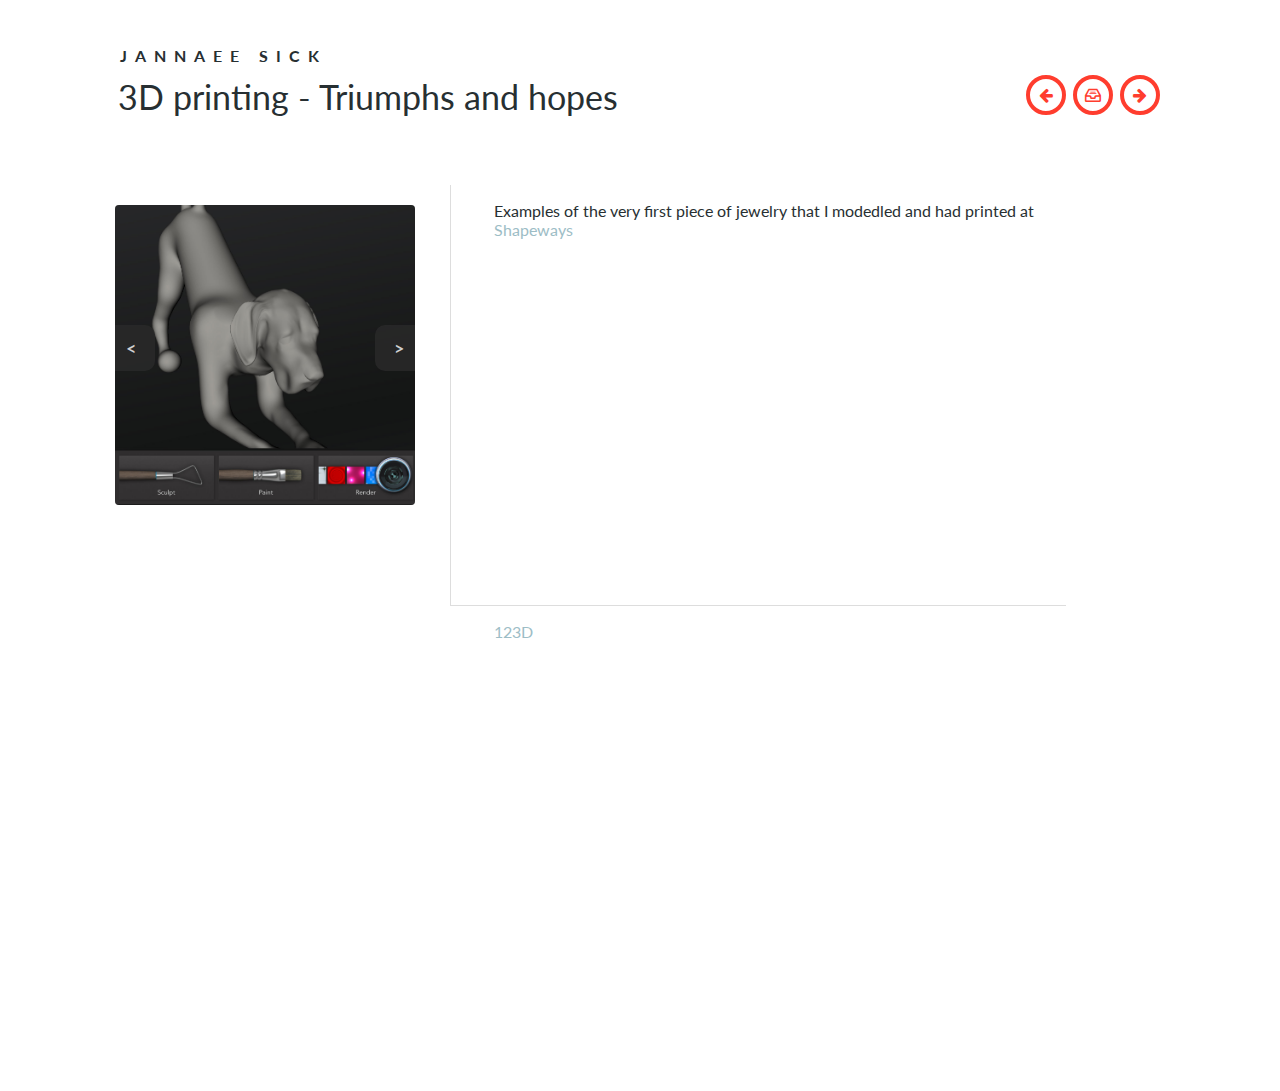
==== lets-chat.html @ ab6def6c "Replaced let's socialize with let's chat" ====
<!DOCTYPE html>
<html lang="en" class="no-js">
	<head>
		<meta charset="UTF-8" />
		<meta http-equiv="X-UA-Compatible" content="IE=edge,chrome=1"> 
		<meta name="viewport" content="width=device-width, initial-scale=1.0"> 
		<title>Jannaee Sick: Web Developer and Designer</title>
		<meta name="description" content="Jannaee's Sandbox" />
		<meta name="keywords" content="Web Developer, 3D Design, 3D printing, Designer, Front-end Development" />
		<meta name="author" content="portfolio" />
		<link rel="shortcut icon" href="../favicon.ico">
		<link rel="stylesheet" type="text/css" href="css/default.css" />
		<link rel="stylesheet" type="text/css" href="css/component.css" />
		<link rel="stylesheet" type="text/css" href="css/simpleslider.css" />
		<script src="js/modernizr.custom.js"></script>
		<script src="http://code.jquery.com/jquery-1.9.1.min.js"></script>
		<script src="js/simpleslider.js"></script><!--Goal rewrite script-->

	</head>

	<body>
		<div class="container">
			<header class="clearfix">
				<span>Jannaee Sick</span>
				<h1>3D printing - Triumphs and hopes</h1>
				<nav>
					<a href="#" class="bp-icon bp-icon-prev" data-info="previous"><span>Previous</span></a>
					<a href="index.html" class="bp-icon bp-icon-archive" data-info="homepage"><span>Go home</span></a>
					<a href="" class="bp-icon bp-icon-next" data-info="next"><span>Next</span></a>					
				</nav>
			</header>	
			<div class="main">

				<ul class="cbp-ig-grid">

					<li>
					<div id="slider"><!--Simple slider from http://codepen.io/zuraizm/pen/vGDHl-->
						<a href="#" class="control_next">></a>
						<a href="#" class="control_prev"><</a>
						<ul>
							<li><img src="img/raw-model-1.jpg"></li>
							<li><img src="img/raw-model-2.jpg"></li>
							<li><img src="img/3d-raro-side-square.jpg"></li>
							<li><img src="img/3d-raro-square.jpg"></li>
						</ul>
					</div>
					</li>

					<li class="description-panel">
						<p>Examples of the very first piece of jewelry that I modedled and had printed at
							<a href="https://www.shapeways.com/designer/jannaee">Shapeways</a>
						</p>
					</li>
					<li>

					</li>
					<li class="description-panel">					
						<p><a href="http://mydogisbiggerthanyourdog.files.wordpress.com/2014/02/photo.png">123D </a></p>
					</li>

				<!--End of description panel div-->					
				</ul>
			</div><!--End of main div-->
		</div>	<!--End of container div-->

	
	</body>
</html>
---- css/default.css ----
/* General Blueprint Style */
@import url(http://fonts.googleapis.com/css?family=Lato:300,400,700);
@font-face {
	font-family: 'bpicons';
	src:url('../fonts/bpicons/bpicons.eot');
	src:url('../fonts/bpicons/bpicons.eot?#iefix') format('embedded-opentype'),
		url('../fonts/bpicons/bpicons.woff') format('woff'),
		url('../fonts/bpicons/bpicons.ttf') format('truetype'),
		url('../fonts/bpicons/bpicons.svg#bpicons') format('svg');
	font-weight: normal;
	font-style: normal;
} 
/* Made with http://icomoon.io/ */

/*Color Palatte from kuler */

/*---------------
https://kuler.adobe.com/clean-modern-color-theme-1183442/edit/?copy=true&base=2&rule=Custom&selected=3&name=Copy%20of%20clean%20modern&mode=rgb&rgbvalues=0.15294117647058825,0.1843137254901961,0.19607843137254902,0.615686274509804,0.7411764705882353,0.7764705882352941,1,1,1,1,0.23921568627450981,0.1803921568627451,0.8549019607843137,0.9176470588235294,0.9372549019607843&swatchOrder=0,1,2,3,4

Gray - #272F32, rgb(39, 47, 50)
Use - body copy only

PowderBlue- #9DBDC6, rgb(157,189,198)
Use - unknown

white -#FFFFFF, rgb(255, 255, 255)
Use - unknown

Red - #FF3D2E, rgb(255, 61, 46)
Use - Dominate color

Baby Blue - DAEAEF, rgb(DAEAEF)
User - unknown
---------------*/

*, *:after, *:before { -webkit-box-sizing: border-box; -moz-box-sizing: border-box; box-sizing: border-box; }
body, html { font-size: 100%; padding: 0; margin: 0;}

/* Clearfix hack by Nicolas Gallagher: http://nicolasgallagher.com/micro-clearfix-hack/ */
.clearfix:before, .clearfix:after { content: " "; display: table; }
.clearfix:after { clear: both; }

body {
    font-family: 'Lato', Calibri, Arial, sans-serif;
    color: #272F32;
    min-width: 420px;
}

a {
	color: #f0f0f0;
	text-decoration: none;
}
img{
	height: 100%
}
a:hover {
	color: #000;
}

.container > header {
	width: 90%;
	max-width: 69em;
	margin: 0 auto;
	padding: 2.875em 1.875em 1.875em;
}

.main {
	width: 90%;
	padding: 1em;
	margin: 0 auto;
}

.container > header h1 {
	font-size: 2.125em;
	line-height: 1.3;
	margin: 0 0 0.6em 0;
	float: left;
	font-weight: 400;
}

.container > header > span {
	display: block;
	position: relative;
	z-index: 9999;
	font-weight: 700;
	text-transform: uppercase;
	letter-spacing: 0.5em;
	padding: 0 0 0.6em 0.1em;
}

.container > header > span span:after {
	width: 30px;
	height: 30px;
	left: -12px;
	font-size: 50%;
	top: -8px;
	font-size: 75%;
	position: relative;
}

.container > header > span span:hover:before {
	content: attr(data-content);
	text-transform: none;
	text-indent: 0;
	letter-spacing: 0;
	font-weight: 300;
	font-size: 110%;
	padding: 0.8em 1em;
	line-height: 1.2;
	text-align: left;
	left: auto;
	margin-left: 4px;
	position: absolute;
	color: #fff;
	background: #FF3D2E;
}

.container > header nav {
	float: right;
	text-align: center;
}

.container > header nav a {
	display: inline-block;
	position: relative;
	text-align: left;
	width: 2.5em;
	height: 2.5em;
	background: #fff;
	border-radius: 50%;
	margin: 0 0.1em;
	border: 4px solid #FF3D2E;
}

.container > header nav a > span {
	display: none;
}

.container > header nav a:hover:before {
	content: attr(data-info);
	color: #FF3D2E;
	position: absolute;
	width: 600%;
	top: 120%;
	text-align: right;
	right: 0;
	pointer-events: none;
}

.container > header nav a:hover {
	background: #FF3D2E;
}

.bp-icon:after {
	font-family: 'bpicons';
	speak: none;
	font-style: normal;
	font-weight: normal;
	font-variant: normal;
	text-transform: none;
	text-align: center;
	color: #FF3D2E;
	-webkit-font-smoothing: antialiased;
}

.container > header nav .bp-icon:after {
	position: absolute;
	top: 0;
	left: 0;
	width: 100%;
	height: 100%;
	line-height: 2;
	text-indent: 0;
}

.container > header nav a:hover:after {
	color: #fff;
}

.bp-icon-next:after {
	content: "\e000";
}
.bp-icon-drop:after {
	content: "\e001";
}
.bp-icon-archive:after {
	content: "\e002";
}
.bp-icon-about:after {
	content: "\e003";
}
.bp-icon-prev:after {
	content: "\e004";
}

@media screen and (max-width: 55em) {

	.container > header h1,
	.container > header nav {
		float: none;
	}

	.container > header > span,
	.container > header h1 {
		text-align: center;
	}

	.container > header nav {
		margin: 0 auto;
	}

	.container > header > span {
		text-indent: 30px;
	}
}
---- css/component.css ----
@font-face {
	font-family: 'anyoldicon';
	src:url('../fonts/anyoldicon/anyoldicon.eot');
	src:url('../fonts/anyoldicon/anyoldicon.eot?#iefix') format('embedded-opentype'),
		url('../fonts/anyoldicon/anyoldicon.woff') format('woff'),
		url('../fonts/anyoldicon/anyoldicon.ttf') format('truetype'),
		url('../fonts/anyoldicon/anyoldicon.svg#anyoldicon') format('svg');
	font-weight: normal;
	font-style: normal;
}


/* General grid styles */
.cbp-ig-grid {
	list-style: none;
	padding: 0 0 50px 0;  /*modify and add to a meda query */
	margin: 0;
}

/*Description panel updates*/
.cbp-ig-grid .descriptionPanel {
	list-style: none;
	margin: 0;
}

.cbp-ig-grid .descriptionPanel:after { 
	clear: none; 
}


/* Clear floats */
.cbp-ig-grid:before, 
.cbp-ig-grid:after { 
	content: " "; 
	display: table; 
}

.cbp-ig-grid:after { 
	clear: both; 
}

/* grid item */
.cbp-ig-grid li {
	width: 33%;
	float: left;
	height: 420px;
	text-align: center;
	border-top: 1px solid #ddd;
}

/*grid layout for inner pages*/
.cbp-ig-grid li p{
	float: left;
	text-align: left;
	padding-left: 30px;
}
 
/* we are using a combination of borders and box shadows to control the grid lines */
.cbp-ig-grid li:nth-child(-n+3){
	border-top: none;
}

.cbp-ig-grid li:nth-child(3n-1),
.cbp-ig-grid li:nth-child(3n-2) {
	box-shadow: 1px 0 0 #ddd;
}

.cbp-ig-grid li.description-panel:nth-child(3n-1),
.cbp-ig-grid li.description-panel:nth-child(3n-2) {
	box-shadow: none;
}

li.description-panel p a {
	color: #9DBDC6;
}

li.description-panel p a:hover{
	color: #272F32;
}

/*Inner page layout
.cbp-ig-grid, .descriptionPanel li p:nth-child(2n-1) {
	box-shadow: 0;
}
*/

li.description-panel{
	float: left;	
	margin-left: 0px;
	padding-left: 14px;
	width: 55%;
	box-shadow: 1px 0 0 #ddd;
}
/*
.description-panel{}*/

/* anchor style */
.cbp-ig-grid li > a {
	display: block;
	height: 100%;
	color: #FF3D2E;
	-webkit-transition: background 0.2s;
	-moz-transition: background 0.2s;
	transition: background 0.2s;
}

/* the icon with pseudo class for icon font */
.cbp-ig-icon {
	padding: 30px 0 0 0;
	display: block;
	-webkit-transition: -webkit-transform 0.2s;
	transition: -moz-transform 0.2s;
	transition: transform 0.2s;
}

.cbp-ig-icon:before {
	font-family: 'anyoldicon';
	font-size: 14em;
	speak: none;
	font-style: normal;
	font-weight: normal;
	font-variant: normal;
	text-transform: none;
	line-height: 1;
	-webkit-font-smoothing: antialiased;
}

.cbp-ig-icon-shoe:before {
	content: "\e000";
}

.cbp-ig-icon-ribbon:before {
	content: "\e001";
}

.cbp-ig-icon-milk:before {
	content: "\e002";
}

.cbp-ig-icon-whippy:before {
	content: "\e003";
}

.cbp-ig-icon-spectacles:before {
	content: "\e004";
}

.cbp-ig-icon-doumbek:before {
	content: "\e007";
}

.icon-jannaee:before {
	content: url("../fonts/custom/jannaee-sick-profile.svg");
}

.icon-jannaee:hover {
	content: url("../fonts/custom/jannaee-sick-profile-3.svg");
}
/*ul.cbp-ig-grid li a{
		border: 6px solid #525;

}*/


/* title element */
.cbp-ig-grid .cbp-ig-title {
	margin: 20px 0 10px 0;
	padding: 20px 0 0 0;
	font-size: 2em;
	position: relative;
	-webkit-transition: -webkit-transform 0.2s;
	-moz-transition: -moz-transform 0.2s;
	transition: transform 0.2s;

}

.cbp-ig-grid .cbp-ig-title:before {
	content: '';
	position: absolute;
	background: #FF3D2E;
	width: 160px;
	height: 6px;
	top: 0px;
	left: 50%;
	margin: -10px 0 0 -80px;
	-webkit-transition: margin-top 0.2s; /* top or translate does not seem to work in Firefox */
	-moz-transition: margin-top 0.2s;
	transition: margin-top 0.2s;
}

.cbp-ig-grid .cbp-ig-category {
	text-transform: uppercase;
	display: inline-block;
	font-size: 1em;
	letter-spacing: 1px;
	color: #fff;
	-webkit-transform: translateY(10px);
	-moz-transform: -moz-translateY(10px);
	-ms-transform: -ms-translateY(10px);
	transform: translateY(10px);
	opacity: 0;
	-webkit-transition: -webkit-transform 0.3s, opacity 0.2s;
	-moz-transition: -moz-transform 0.3s, opacity 0.2s;
	-webkit-transition: transform 0.3s, opacity 0.2s;
}

.cbp-ig-grid li:hover .cbp-ig-category,
.touch .cbp-ig-grid li .cbp-ig-category {
	opacity: 1;
	-webkit-transform: translateY(0px);
	-moz-transform: translateY(0px);
	-ms-transform: translateY(0px);
	transform: translateY(0px);
}

/* Hover styles */

.cbp-ig-grid li > a:hover {
	background: #FF3D2E;
}

.cbp-ig-grid li > a:hover .cbp-ig-icon {
	-webkit-transform: translateY(10px);
	-moz-transform: translateY(10px);
	-ms-transform: translateY(10px);
	transform: translateY(10px);
}

.cbp-ig-grid li > a:hover .cbp-ig-icon:before,
.cbp-ig-grid li > a:hover .cbp-ig-title {
	color: #fff;
}

.cbp-ig-grid li > a:hover .cbp-ig-title {
	-webkit-transform: translateY(-30px);
	-moz-transform: translateY(-30px);
	-ms-transform: translateY(-30px);
	transform: translateY(-30px);
}

.cbp-ig-grid li > a:hover .cbp-ig-title:before {
	background: #fff;
	margin-top: 80px;
}

.descriptionImg{ width: 100%}


 /*If the max width is 1004 px*/
@media screen and (max-width: 62.75em) {
	.cbp-ig-grid li {
		width: 50%;
	}

	/* reset the grid lines */
	.cbp-ig-grid li:nth-child(-n+3){
		border-top: 1px solid #ddd;
	}

	.cbp-ig-grid li:nth-child(3n-1),
	.cbp-ig-grid li:nth-child(3n-2) {
		box-shadow: none;
	}

	.cbp-ig-grid li:nth-child(-n+2){
		border-top: none;
	}

	.cbp-ig-grid li:nth-child(2n-1) {
		box-shadow: 1px 0 0 #ddd;
	}
	.description-panel {
		width: 45%;
	}
	.description-panel li:nth-child(3n-1){
		box-shadow: none;
	}
}

/*If the max width is 665px*/
@media screen and (max-width: 41.6em) { 
	.cbp-ig-grid li {
		width: 100%;
	}

	.cbp-ig-grid li:nth-child(-n+2){
		border-top: 1px solid #ddd;
	}

	.cbp-ig-grid li:nth-child(2n-1) {
		box-shadow: none
	}

	.cbp-ig-grid li:first-child {
		border-top: none;
	}
	.description-panel{
		width: 90%;
	}	
	.cbp-ig-grid li p{
		padding-left: 0px
	}

	li.description-panel{
		padding: 7px;
		font-size: 135%;		
	}	
}

/*If the max width is 400px*/
@media screen and (max-width: 25em) { 
	.cbp-ig-grid {
		font-size: 90%;
	}

	.cbp-ig-grid .cbp-ig-category {
		margin-top: 20px;
	}
	li.description-panel{
		font-size: 135%;
		padding-right: 5%;
	}		

}
---- css/simpleslider.css ----
#slider {
		  position: relative;
		  overflow: hidden;
		  margin: 20px auto 0 auto;
		  border-radius: 4px;
		}

		#slider ul {
		  position: relative;
		  margin: 0;
		  padding: 0;
		  height: 200px;
		  list-style: none;
		}

		#slider ul li {
		  position: relative;
		  display: block;
		  float: left;
		  margin: 0;
		  padding: 0;
		  width: 300px;
		  height: 300px;
		  background: #ccc;
		  text-align: center;
		  line-height: 300px;
		}

		a.control_prev, a.control_next {
		  position: absolute;
		  top: 40%;
		  z-index: 999;
		  display: block;
		  padding: 4% 3%;
		  width: 16%;
		  height: auto;
		  background: #2a2a2a;
		  color: #fff;
		  text-decoration: none;
		  font-weight: 600;
		  font-size: 18px;
		  opacity: 0.8;
		  cursor: pointer;
		}

		a.control_prev:hover, a.control_next:hover {
		  opacity: 1;
		  -webkit-transition: all 0.2s ease;
		}

		a.control_prev {
		  border-radius: 0 10px 10px 0;
		  left: -8px
		}

		a.control_next {
		  right: -8px;
		  border-radius: 10px 0 0 10px;
		}

		.slider_option {
		  position: relative;
		  margin: 10px auto;
		  width: 160px;
		  font-size: 18px;
		}

/*If the min width is 665px*/
/*@media screen and (min-width: 41.6em) { 

			#slider{
				padding:20px;
				background-color: white;

			}
			body{background-color: black}

}*/
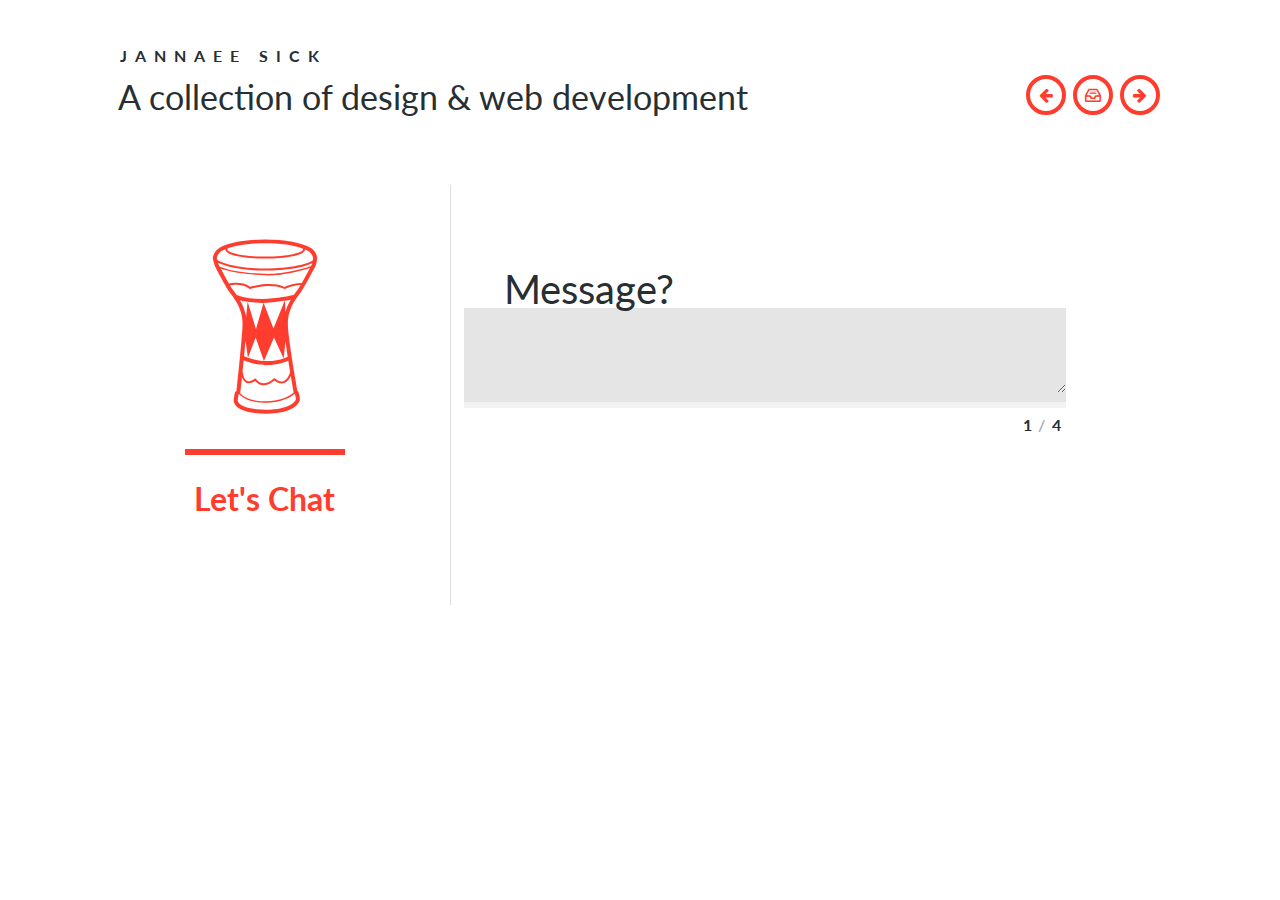
==== commit fb2599d4: "updated to include stepsforms enhancement" ====
--- a/lets-chat.html
+++ b/lets-chat.html
@@ -8,21 +8,22 @@
 		<meta name="description" content="Jannaee's Sandbox" />
 		<meta name="keywords" content="Web Developer, 3D Design, 3D printing, Designer, Front-end Development" />
 		<meta name="author" content="portfolio" />
+		
+		<!-- css styles & favicon -->
 		<link rel="shortcut icon" href="../favicon.ico">
 		<link rel="stylesheet" type="text/css" href="css/default.css" />
 		<link rel="stylesheet" type="text/css" href="css/component.css" />
-		<link rel="stylesheet" type="text/css" href="css/simpleslider.css" />
+
+		<!-- scripts -->
+		<script src="js/jquery-1.11.1.min.js"></script>
 		<script src="js/modernizr.custom.js"></script>
-		<script src="http://code.jquery.com/jquery-1.9.1.min.js"></script>
-		<script src="js/simpleslider.js"></script><!--Goal rewrite script-->
 
 	</head>
-
 	<body>
 		<div class="container">
 			<header class="clearfix">
 				<span>Jannaee Sick</span>
-				<h1>3D printing - Triumphs and hopes</h1>
+				<h1>A collection of design &amp; web development </h1>
 				<nav>
 					<a href="#" class="bp-icon bp-icon-prev" data-info="previous"><span>Previous</span></a>
 					<a href="index.html" class="bp-icon bp-icon-archive" data-info="homepage"><span>Go home</span></a>
@@ -30,39 +31,87 @@
 				</nav>
 			</header>	
 			<div class="main">
-
 				<ul class="cbp-ig-grid">
-
-					<li>
-					<div id="slider"><!--Simple slider from http://codepen.io/zuraizm/pen/vGDHl-->
-						<a href="#" class="control_next">></a>
-						<a href="#" class="control_prev"><</a>
-						<ul>
-							<li><img src="img/raw-model-1.jpg"></li>
-							<li><img src="img/raw-model-2.jpg"></li>
-							<li><img src="img/3d-raro-side-square.jpg"></li>
-							<li><img src="img/3d-raro-square.jpg"></li>
-						</ul>
-					</div>
-					</li>
-
-					<li class="description-panel">
-						<p>Examples of the very first piece of jewelry that I modedled and had printed at
-							<a href="https://www.shapeways.com/designer/jannaee">Shapeways</a>
-						</p>
-					</li>
-					<li>
+					<li >
+						<a href="#">
+							<span class="cbp-ig-icon cbp-ig-icon-doumbek"></span>
+							<h3 class="cbp-ig-title">Let's Chat</h3>
+							<span class="cbp-ig-category">where i hangout in the digital world</span>
+						</a>
 
 					</li>
-					<li class="description-panel">					
-						<p><a href="http://mydogisbiggerthanyourdog.files.wordpress.com/2014/02/photo.png">123D </a></p>
-					</li>
+				
+				<li class="description-panel">
+						<p>
+							<form id="contactForm" class="mainForm" autocomplete="off">
+								<div class="mainForm-inner">
+									<dl class="questions">
+										<dd>
+											<span><label for="q4">Message?</label></span>
+											<textarea id="q4" name="q4" type="text"></textarea>
+										</dd>								
+									
+										<dd>
+											<span><label for="q1">What's your name?</label></span>
+											<input id="q1" name="q1" type="text" />
+										</dd>
+										<dd>
+											<span><label for="q2">Phone</label></span>
+											<input id="q2" name="q2" type="tel" />
+										</dd>	
+										<dd>
+											<span><label for="q3">Email</label></span>
+											<input id="q3" name="q3" type="text" />
+										</dd>		
+							
+									</dl>
+									<button class="submit" type="submit">Send</button>
+									<div class="controls">
+										<button class="next"></button>
+										<div class="progress"></div>
+										<span class="number">
+											<span class="number-current"></span>
+											<span class="number-total"></span>
+										</span>
+										<span class="error-message"></span>
+									</div>
+								</div>
+								<span class="message"></span>
 
+							</form>
+						</p>
+				</li>
 				<!--End of description panel div-->					
 				</ul>
 			</div><!--End of main div-->
 		</div>	<!--End of container div-->
 
-	
+	<!-- Script provided from coDrops tutorial https://raw.githubusercontent.com/codrops/MinimalForm/master/index.html -->
+	<script src="js/classie.js"></script>
+	<script src="js/stepsform.js"></script>		
+	<script>
+			var contactForm = document.getElementById( 'contactForm' );
+
+			new stepsForm( contactForm, {
+				onSubmit : function( form ) {
+					// hide form
+					classie.addClass( contactForm.querySelector( '.mainForm-inner' ), 'hide' );
+
+					/*
+					form.submit()
+					or
+					AJAX request (maybe show loading indicator while we don't have an answer..)
+
+					<!--Jannaee to do: have script go to google docs form: https://wiki.base22.com/pages/viewpage.action?pageId=72942000-->
+					*/
+
+					// let's just simulate something...
+					var messageEl = contactForm.querySelector( '.message' );
+					messageEl.innerHTML = 'Thank you for your interest.<br /> I will be in touch with you soon.';
+					classie.addClass( messageEl, 'show' );
+				}
+			} );
+		</script>
+
 	</body>
 </html>
--- a/css/default.css
+++ b/css/default.css
@@ -44,6 +44,11 @@
     font-family: 'Lato', Calibri, Arial, sans-serif;
     color: #272F32;
     min-width: 420px;
+}
+
+textarea{
+	font-family: 'Lato', Calibri, Arial, sans-serif;
+    color: #272F32;
 }
 
 a {
--- a/css/component.css
+++ b/css/component.css
@@ -1,3 +1,16 @@
+/********************************
+	SECTIONS
+	1: Fonts
+	2: Grid
+	3: General Style
+	4: Contact Form
+	X: Media Queries
+
+*********************************/
+
+/********************************
+	Section 1: Font Face
+*********************************/
 @font-face {
 	font-family: 'anyoldicon';
 	src:url('../fonts/anyoldicon/anyoldicon.eot');
@@ -10,7 +23,9 @@
 }
 
 
-/* General grid styles */
+/********************************
+	Section 2: Grids
+*********************************/
 .cbp-ig-grid {
 	list-style: none;
 	padding: 0 0 50px 0;  /*modify and add to a meda query */
@@ -70,6 +85,9 @@
 	box-shadow: none;
 }
 
+/********************************
+	Section 3: General Styles
+*********************************/
 li.description-panel p a {
 	color: #9DBDC6;
 }
@@ -245,6 +263,341 @@
 
 .descriptionImg{ width: 100%}
 
+/********************************
+	Section 4: Contact Form 
+*********************************/
+.mainForm {
+	position: relative;
+	margin: 0 auto;
+	padding: 2em 0;
+	max-width: 860px;
+	width: 100%;
+	text-align: left;
+	font-size: 2.5em;
+}
+
+.mainForm .submit {
+	display: none;
+}
+
+/* Question list style */
+.mainForm dl{
+	margin: 0;
+	padding: 0;
+	list-style: none;
+	position: relative;
+	-webkit-transition: height 0.4s;
+	transition: height 0.4s;
+}
+
+.mainForm dl:before{
+	content: '';
+	background-color: rgba(0,0,0,0.1);
+	position: absolute;
+	left: 0;
+	bottom: 0;
+	width: 100%;
+	height: 2.35em;
+}
+
+.questions dd {
+	z-index: 100;
+	position: relative;
+	visibility: hidden;
+	height: 0;
+	-webkit-transition: visibility 0s 0.4s, height 0s 0.4s;
+	transition: visibility 0s 0.4s, height 0s 0.4s;
+}
+
+.questions dd.current,
+.no-js .questions dd {
+	visibility: visible;
+	height: auto;
+	-webkit-transition: none;
+	transition: none;
+}
+
+/* Labels */
+.questions dd > span {
+	display: block;
+	overflow: hidden;
+}
+
+.questions dd > span label {
+	display: block;
+	-webkit-transition: -webkit-transform 0.4s;
+	transition: transform 0.4s;
+	-webkit-transform: translateY(-100%);
+	transform: translateY(-100%);
+}
+
+.questions dd.current > span label,
+.no-js .questions dd > span label {
+	-webkit-transition: none;
+	transition: none;
+	-webkit-transform: translateY(0);
+	transform: translateY(0);
+}
+
+.show-next .questions dd.current > span label {
+	-webkit-animation: moveUpFromDown 0.4s both;
+	animation: moveUpFromDown 0.4s both;
+}
+
+@-webkit-keyframes moveUpFromDown {
+	from { -webkit-transform: translateY(100%); }
+	to { -webkit-transform: translateY(0); }
+}
+
+@keyframes moveUpFromDown {
+	from { -webkit-transform: translateY(100%); transform: translateY(100%); }
+	to { -webkit-transform: translateY(0); transform: translateY(0); }
+}
+
+/* Input field */
+.questions input {
+	display: block;
+	margin: 0.3em 0 0 0;
+	padding: 0.5em 1em 0.5em 0.7em;
+	width: calc(100% - 2em);
+	border: none;
+	background: transparent;
+	color: rgba(0,0,0,0.8);
+	font-size: 1em;
+	line-height: 1;
+	opacity: 0;
+	-webkit-transition: opacity 0.3s;
+	transition: opacity 0.3s;
+}
+.questions textarea{
+	padding: 0;
+	border: none;
+	background: transparent;
+	color: rgba(0,0,0,0.8);
+	font-size: 1em;
+	line-height: 1;
+	width: 100%;
+	-webkit-transition: opacity 0.3s;
+	transition: opacity 0.3s;
+}
+
+.questions .current input,
+.no-js .questions input, .questions textarea {
+	opacity: 1;
+}
+
+.questions input:focus,
+.mainForm button:focus, .questions textarea:focus {
+	outline: none;
+}
+
+/* Next question button */
+.next {
+	position: absolute;
+	right: 0;
+	bottom: 2.15em; /* padding-bottom of form plus progress bar height */
+	display: block;
+	padding: 0;
+	width: 2em;
+	height: 2em;
+	border: none;
+	background: none;
+	color: rgba(0,0,0,0.4);
+	text-align: center;
+	opacity: 0;
+	z-index: 100;
+	cursor: pointer;
+	-webkit-transition: -webkit-transform 0.3s, opacity 0.3s;
+	transition: transform 0.3s, opacity 0.3s;
+	-webkit-transform: translateX(-20%);
+	transform: translateX(-20%);
+	pointer-events: none;
+	-webkit-tap-highlight-color: rgba(0, 0, 0, 0);
+}
+
+.next:hover {
+	color: rgba(0,0,0,0.5);
+}
+
+.next::after {
+	position: absolute;
+	top: 0;
+	left: 0;
+	width: 100%;
+	height: 100%;
+	content: "\e01a";
+	text-transform: none;
+	font-weight: normal;
+	font-style: normal;
+	font-variant: normal;
+	font-family: 'icomoon';
+	line-height: 2;
+	speak: none;
+	-webkit-font-smoothing: antialiased;
+	-moz-osx-font-smoothing: grayscale;
+}
+
+.next.show {
+	opacity: 1;
+	-webkit-transform: translateX(0);
+	transform: translateX(0);
+	pointer-events: auto;
+}
+
+/* Progress bar */
+.mainForm .progress {
+	width: 0%;
+	height: 0.15em;
+	background: rgba(0,0,0,0.3);
+	-webkit-transition: width 0.4s ease-in-out;
+	transition: width 0.4s ease-in-out;
+}
+
+.mainForm .progress::before {
+	position: absolute;
+	top: auto;
+	width: 100%;
+	height: inherit;
+	background: rgba(0,0,0,0.05);
+	content: '';
+}
+
+/* Number indicator */
+.mainForm .number {
+	position: absolute;
+	right: 0;
+	overflow: hidden;
+	margin: 0.4em 0;
+	width: 3em;
+	font-weight: 700;
+	font-size: 0.4em;
+}
+
+.mainForm .number:after {
+	position: absolute;
+	left: 50%;
+	content: '/';
+	opacity: 0.4;
+	-webkit-transform: translateX(-50%);
+	transform: translateX(-50%);
+}
+
+.mainForm .number span {
+	float: right;
+	width: 40%;
+	text-align: center;
+}
+
+.mainForm .number .number-current {
+	float: left;
+}
+
+.mainForm .number-next {
+	position: absolute;
+	left: 0;
+}
+
+.mainForm.show-next .number-current {
+	-webkit-transition: -webkit-transform 0.4s;
+	transition: transform 0.4s;
+	-webkit-transform: translateY(-100%);
+	transform: translateY(-100%);
+}
+
+.mainForm.show-next .number-next {
+	-webkit-animation: moveUpFromDown 0.4s both;
+	animation: moveUpFromDown 0.4s both;
+}
+
+/* Error and final message */
+.mainForm .error-message,
+.mainForm .message {
+	position: absolute;
+	visibility: hidden;
+	opacity: 0;
+	-webkit-transition: opacity 0.4s;
+	transition: opacity 0.4s;
+}
+
+.mainForm .error-message {
+	padding: 0.4em 3.5em 0 0;
+	width: 100%;
+	color: rgba(0,0,0,0.7);
+	font-style: italic;
+	font-size: 0.4em;
+}
+
+.message {
+	top: 50%;
+	left: 0;
+	padding: 0.5em;
+	width: 100%;
+	text-align: center;
+	-webkit-transform: translateY(-50%);
+	transform: translateY(-50%);
+}
+
+.error-message.show,
+.message.show {
+	visibility: visible;
+	opacity: 1;
+}
+
+.message.show {
+	-webkit-transition-delay: 0.5s;
+	transition-delay: 0.5s;
+}
+
+/* Final hiding of form / showing message */
+.mainForm-inner.hide {
+	visibility: hidden;
+	opacity: 0;
+	-webkit-transition: opacity 0.3s, visibility 0s 0.3s;
+	transition: opacity 0.3s, visibility 0s 0.3s;
+}
+
+
+/* No JS Fallback */
+.no-js .mainForm {
+	font-size: 1.75em;
+}
+
+.no-js .questions dd {
+	padding: 0 0 2em;
+}
+
+.no-js .mainForm .submit {
+	display: block;
+	float: right;
+	padding: 10px 20px;
+	border: none;
+	background: rgba(0,0,0,0.3);
+	color: rgba(0,0,0,0.4);
+}
+
+.no-js .mainForm .controls {
+	display: none;
+}
+
+/* Remove IE clear cross */
+input[type=text]::-ms-clear {
+    display: none;
+}
+
+/* Adjust form for smaller screens */
+@media screen and (max-width: 44.75em) {
+	.mainForm {
+		font-size: 1.8em;
+	}
+}
+
+@media screen and (max-width: 33.5625em) {
+	.mainForm {
+		font-size: 1.2em;
+	}
+}
+
+/* Section X: Media Queries*/
 
  /*If the max width is 1004 px*/
 @media screen and (max-width: 62.75em) {
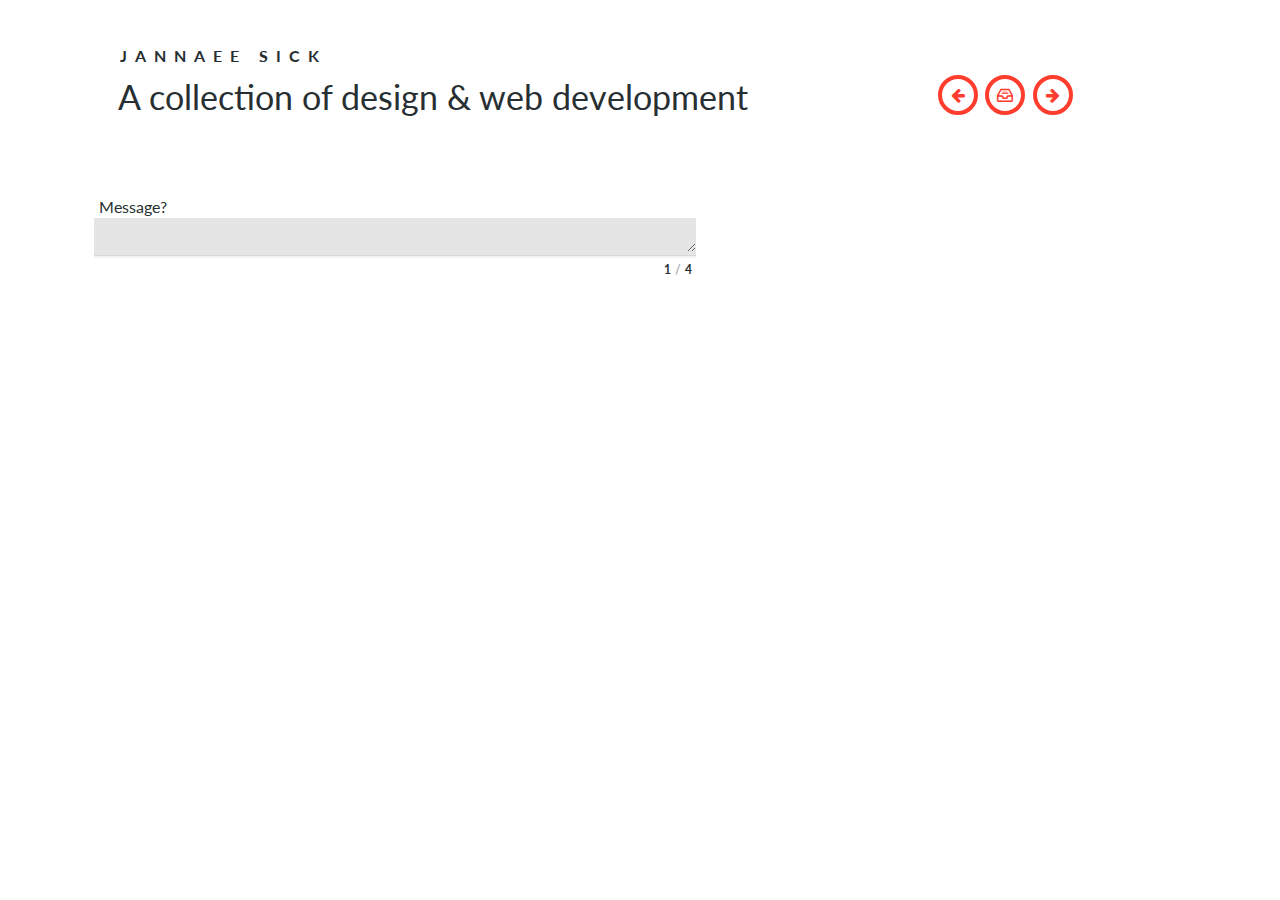
==== commit ec9cab36: "added the contact form to the homepage and removed it from the let's chat page. Future plans may inc" ====
--- a/lets-chat.html
+++ b/lets-chat.html
@@ -32,14 +32,14 @@
 			</header>	
 			<div class="main">
 				<ul class="cbp-ig-grid">
-					<li >
+<!-- 					<li >
 						<a href="#">
 							<span class="cbp-ig-icon cbp-ig-icon-doumbek"></span>
 							<h3 class="cbp-ig-title">Let's Chat</h3>
 							<span class="cbp-ig-category">where i hangout in the digital world</span>
 						</a>
 
-					</li>
+					</li> -->
 				
 				<li class="description-panel">
 						<p>
--- a/css/default.css
+++ b/css/default.css
@@ -50,6 +50,7 @@
 	font-family: 'Lato', Calibri, Arial, sans-serif;
     color: #272F32;
 }
+
 
 a {
 	color: #f0f0f0;
@@ -123,8 +124,12 @@
 .container > header nav {
 	float: right;
 	text-align: center;
-}
-
+	width: 30%;
+}
+
+.intro {
+	width: 60%;
+}
 .container > header nav a {
 	display: inline-block;
 	position: relative;
--- a/css/component.css
+++ b/css/component.css
@@ -263,17 +263,23 @@
 
 .descriptionImg{ width: 100%}
 
+.hiddenStuff{
+	display: none;
+}
+
+
 /********************************
 	Section 4: Contact Form 
 *********************************/
 .mainForm {
 	position: relative;
+	top: -20px;
 	margin: 0 auto;
 	padding: 2em 0;
 	max-width: 860px;
 	width: 100%;
 	text-align: left;
-	font-size: 2.5em;
+	font-size: 1.0em;
 }
 
 .mainForm .submit {
@@ -295,12 +301,14 @@
 	background-color: rgba(0,0,0,0.1);
 	position: absolute;
 	left: 0;
+	top: 21px;
 	bottom: 0;
 	width: 100%;
 	height: 2.35em;
 }
 
 .questions dd {
+	margin-left: 5px;
 	z-index: 100;
 	position: relative;
 	visibility: hidden;
@@ -370,12 +378,13 @@
 	transition: opacity 0.3s;
 }
 .questions textarea{
-	padding: 0;
+	padding: 0.8em 1em 0.5em 0.7em;
 	border: none;
 	background: transparent;
 	color: rgba(0,0,0,0.8);
 	font-size: 1em;
 	line-height: 1;
+	height: 36px;
 	width: 100%;
 	-webkit-transition: opacity 0.3s;
 	transition: opacity 0.3s;
@@ -470,7 +479,7 @@
 	margin: 0.4em 0;
 	width: 3em;
 	font-weight: 700;
-	font-size: 0.4em;
+	font-size: 0.75em;
 }
 
 .mainForm .number:after {
@@ -524,7 +533,7 @@
 	width: 100%;
 	color: rgba(0,0,0,0.7);
 	font-style: italic;
-	font-size: 0.4em;
+	font-size: 0.7em;
 }
 
 .message {
@@ -584,20 +593,12 @@
     display: none;
 }
 
-/* Adjust form for smaller screens */
-@media screen and (max-width: 44.75em) {
-	.mainForm {
-		font-size: 1.8em;
-	}
-}
-
-@media screen and (max-width: 33.5625em) {
-	.mainForm {
-		font-size: 1.2em;
-	}
-}
-
-/* Section X: Media Queries*/
+
+}
+
+/********************************
+	Section X: Media Queries
+*********************************/
 
  /*If the max width is 1004 px*/
 @media screen and (max-width: 62.75em) {
